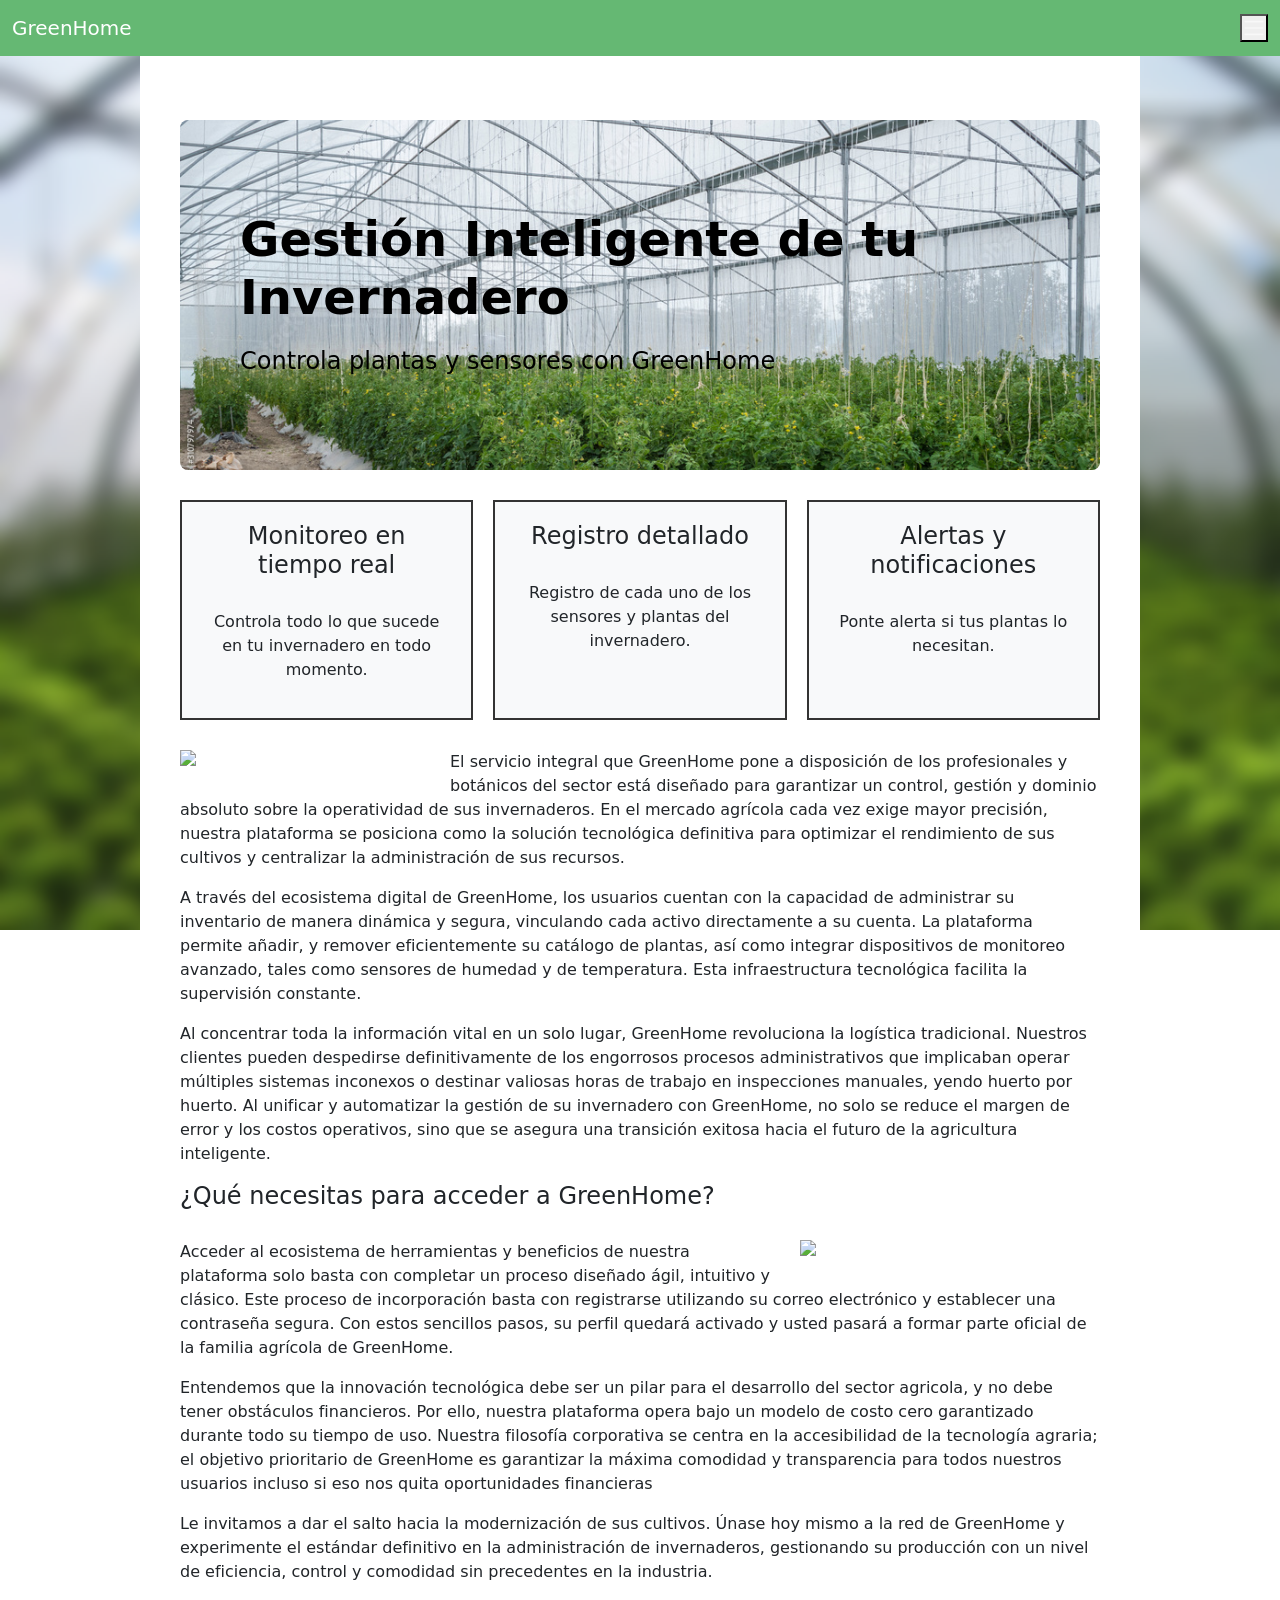
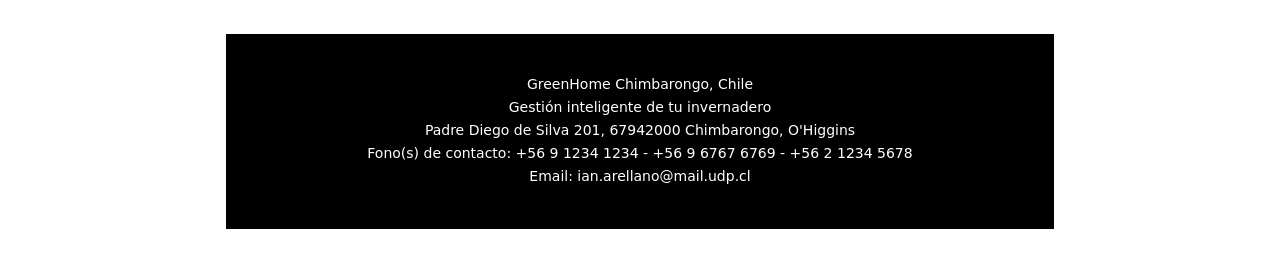
==== index.html @ ce672b44 "Estructura de carpetas actualizada y solucion de rutas" ====
<!DOCTYPE html>
<html lang="es">
<head>
    <meta charset="UTF-8">
    <title>GreenHome - Inicio</title>
    <link href="https://cdn.jsdelivr.net/npm/bootstrap@5.3.3/dist/css/bootstrap.min.css" rel="stylesheet">
    <link rel="stylesheet" href="style.css">
    <title>Imagen de Fondo</title>
    <link rel="stylesheet" href="style.css">
</head>
<body class="pagina_inicio">

    <header class="navbar navbar-dark bg-success barramagica">
        <div class="container-fluid">

        <a class="navbar-brand" href="../Pagina_Inicio/index.html">GreenHome</a>

        <button class="navbarr-toggler" type="button" data-bs-toggle="collapse" data-bs-target="#menudesplegable" aria-controls="menudesplegable" aria-expanded="false" id="menuhamburgesa" aria-label="Abrir menu desplegable">
            <span class="navbar-toggler-icon"></span>
        </button>

        <div div class="collapse navbar-collapse justify-content-end" id="menudesplegable">
        <ul class="navbar-nav">
            <li class="nav-item"> Ayuda </li>
            <li class="nav-item"> Contacto</li>
            <li class="nav-item"> <a href="../login/login.html">Iniciar Sesión</a></li>
            <li class="nav-item"> <a href="../Registro_Usuario/registro.html">Registrarme</a></li>
        </ul>
         </div>
        </div>
    </header>

<body class="pagina_registro">

    <div class="contenedor-principal">

        <header class="navbar..."> </header>

        <main class="texto">


            <section class="principal">

                <section class="hero-section container my-4 d-flex align-items-center">
                    <div class="p-4 p-md-5 text-black rounded-3 hero-content">
                        <h1 class="display-5 fw-bold mb-3">Gestión Inteligente de tu Invernadero</h1>
                        <p class="fs-4 mb-0">Controla plantas y sensores con GreenHome</p>
                    </div>
                </section>

            <div class="contenedor-caracteristicas">

                <div class="tarjeta-boton">
                    <h4>Monitoreo en tiempo real</h4>
                    <p>Controla todo lo que sucede en tu invernadero en todo momento.</p>
                </div>

                <div class="tarjeta-boton">
                <h4>Registro detallado</h4>
                <p>Registro de cada uno de los sensores y plantas del invernadero.</p>
                </div>

                <div class="tarjeta-boton">
                <h4>Alertas y notificaciones</h4>
                <p>Ponte alerta si tus plantas lo necesitan.</p>
                </div>

                </div>

                <p>
                    <img src="https://blog.veto.cl/wp-content/uploads/2020/11/Relay_A737050Kbig.jpg" class="imagen-1">
                    El servicio integral que GreenHome pone a disposición de los profesionales y botánicos del sector está diseñado
                    para garantizar un control, gestión y dominio absoluto sobre la operatividad de sus invernaderos. En el mercado agrícola
                    cada vez exige mayor precisión, nuestra plataforma se posiciona como la solución tecnológica definitiva para optimizar
                    el rendimiento de sus cultivos y centralizar la administración de sus recursos.
                </p>
                <p>
                    A través del ecosistema digital de GreenHome, los usuarios cuentan con la capacidad de administrar su inventario de manera 
                    dinámica y segura, vinculando cada activo directamente a su cuenta. La plataforma permite añadir, y remover 
                    eficientemente su catálogo de plantas, así como integrar dispositivos de monitoreo avanzado, tales como sensores de humedad 
                    y de temperatura. Esta infraestructura tecnológica facilita la supervisión constante.
                </p>
                <p>
                    Al concentrar toda la información vital en un solo lugar, GreenHome revoluciona la logística tradicional. Nuestros clientes 
                    pueden despedirse definitivamente de los engorrosos procesos administrativos que implicaban operar múltiples sistemas 
                    inconexos o destinar valiosas horas de trabajo en inspecciones manuales, yendo huerto por huerto. Al unificar y automatizar 
                    la gestión de su invernadero con GreenHome, no solo se reduce el margen de error y los costos operativos, sino que se 
                    asegura una transición exitosa hacia el futuro de la agricultura inteligente.
                </p>

                <h4>
                    ¿Qué necesitas para acceder a GreenHome?
                </h4>
                <p>
                    <img src="https://www.baksan.cl/wp-content/uploads/2025/03/1-3.png" class="imagen-3">
                    Acceder al ecosistema de herramientas y beneficios de nuestra plataforma solo basta con completar un proceso diseñado ágil, 
                    intuitivo y clásico. Este proceso de incorporación basta con registrarse utilizando su correo electrónico y establecer una contraseña segura.
                    Con estos sencillos pasos, su perfil quedará activado y usted pasará a formar parte oficial de la familia agrícola de GreenHome.
                </p>

                <p>
                    Entendemos que la innovación tecnológica debe ser un pilar para el desarrollo del sector agricola, y no debe tener obstáculos
                    financieros. Por ello, nuestra plataforma opera bajo un modelo de costo cero garantizado durante todo su tiempo de uso.
                    Nuestra filosofía corporativa se centra en la accesibilidad de la tecnología agraria; el objetivo prioritario de GreenHome es
                    garantizar la máxima comodidad y transparencia para todos nuestros usuarios incluso si eso nos quita oportunidades financieras
                </p>

                <p>
                    Le invitamos a dar el salto hacia la modernización de sus cultivos. Únase hoy mismo a la red de GreenHome y experimente el
                    estándar definitivo en la administración de invernaderos, gestionando su producción con un nivel de eficiencia, control y
                    comodidad sin precedentes en la industria.
                </p>

            </section>

             <div class="contenedor-secundario">
                <main class="texto2">

                    <p style="color: white">
                        GreenHome Chimbarongo, Chile
                    </p>
                    <p style="color: white">
                        Gestión inteligente de tu invernadero
                    </p>
                    <p style="color: white">
                        Padre Diego de Silva 201, 67942000 Chimbarongo, O'Higgins
                    </p>
                    <p style="color: white">
                        Fono(s) de contacto: +56 9 1234 1234 - +56 9 6767 6769 - +56 2 1234 5678
                    </p>
                    <p style="color: white">
                        Email: ian.arellano@mail.udp.cl
                    </p>

                </main>



                </div>

        </main>

    </div>

    <script src="..."></script>
</body>

     <script src="https://cdn.jsdelivr.net/npm/bootstrap@5.3.3/dist/js/bootstrap.bundle.min.js"></script>
     <script src= "index.js"></script>
</body>
</html>
---- style.css ----
*{
    margin: 0;
    padding: 0;
    box-sizing: border-box;
}

.barramagica{
    background-color: #65B873 !important;
}
.pagina_inicio{
    background-image: url(fondo.png);
    background-repeat: no-repeat; 
    background-position: center; 
    background-size: cover; 
    background-attachment: fixed; 
    min-height: 100vh; 
    margin: 0; 
}
.contenedor-principal {
    background-color: #ffffff;
    width: 90%;
    max-width: 1000px;
    margin: 0 auto;
    padding: 40px;
}

.principal {
    width: 100%;
}

h2{
    margin-bottom: 30px;
}
h4{
    margin-bottom: 30px;
}
.imagen-1 {
    width: 250px;
    height: auto;
    float: left;
    margin-right: 20px;
    margin-bottom: 10px;
    max-width: 50%;
}
.imagen-2 {
    width: 700px;
    height: auto;
    margin-right: 20px;
    margin-bottom: 10px;
    max-width: 50%;
}

.imagen-3 {
    width: 300px;
    height: auto;
    float: right;
    margin-left: 20px;
    margin-bottom: 10px;
    max-width: 50%;
}

.contenedor-caracteristicas {
    display: flex;
    gap: 20px;
    margin-top: 30px;
    justify-content: space-between;
    margin-bottom: 30px;
}

.tarjeta-boton {
    flex: 1;
    border: 2px solid #333;
    padding: 20px;
    text-align: center;
    background-color: #f8f9fa;
    cursor: pointer;
}

.tarjeta-boton:hover {
    background-color: #e2e6ea;
}

.contenedor-secundario {
    background-color: #000000;
    width: 90%;
    max-width: 900px;
    margin: 0 auto;
    padding: 40px;
    margin-top: 50px; 
    text-align: center;
}

.contenedor-secundario p {
    line-height: 1,2px;
    font-size: 14px;
    margin-bottom: 2px;
}
.hero-section {

    background: url('logo.jpg') no-repeat center center;
    background-size: cover;
    min-height: 350px;
    border-radius: 8px;
}
---- style.css ----
*{
    margin: 0;
    padding: 0;
    box-sizing: border-box;
}

.barramagica{
    background-color: #65B873 !important;
}
.pagina_inicio{
    background-image: url(fondo.png);
    background-repeat: no-repeat; 
    background-position: center; 
    background-size: cover; 
    background-attachment: fixed; 
    min-height: 100vh; 
    margin: 0; 
}
.contenedor-principal {
    background-color: #ffffff;
    width: 90%;
    max-width: 1000px;
    margin: 0 auto;
    padding: 40px;
}

.principal {
    width: 100%;
}

h2{
    margin-bottom: 30px;
}
h4{
    margin-bottom: 30px;
}
.imagen-1 {
    width: 250px;
    height: auto;
    float: left;
    margin-right: 20px;
    margin-bottom: 10px;
    max-width: 50%;
}
.imagen-2 {
    width: 700px;
    height: auto;
    margin-right: 20px;
    margin-bottom: 10px;
    max-width: 50%;
}

.imagen-3 {
    width: 300px;
    height: auto;
    float: right;
    margin-left: 20px;
    margin-bottom: 10px;
    max-width: 50%;
}

.contenedor-caracteristicas {
    display: flex;
    gap: 20px;
    margin-top: 30px;
    justify-content: space-between;
    margin-bottom: 30px;
}

.tarjeta-boton {
    flex: 1;
    border: 2px solid #333;
    padding: 20px;
    text-align: center;
    background-color: #f8f9fa;
    cursor: pointer;
}

.tarjeta-boton:hover {
    background-color: #e2e6ea;
}

.contenedor-secundario {
    background-color: #000000;
    width: 90%;
    max-width: 900px;
    margin: 0 auto;
    padding: 40px;
    margin-top: 50px; 
    text-align: center;
}

.contenedor-secundario p {
    line-height: 1,2px;
    font-size: 14px;
    margin-bottom: 2px;
}
.hero-section {

    background: url('logo.jpg') no-repeat center center;
    background-size: cover;
    min-height: 350px;
    border-radius: 8px;
}
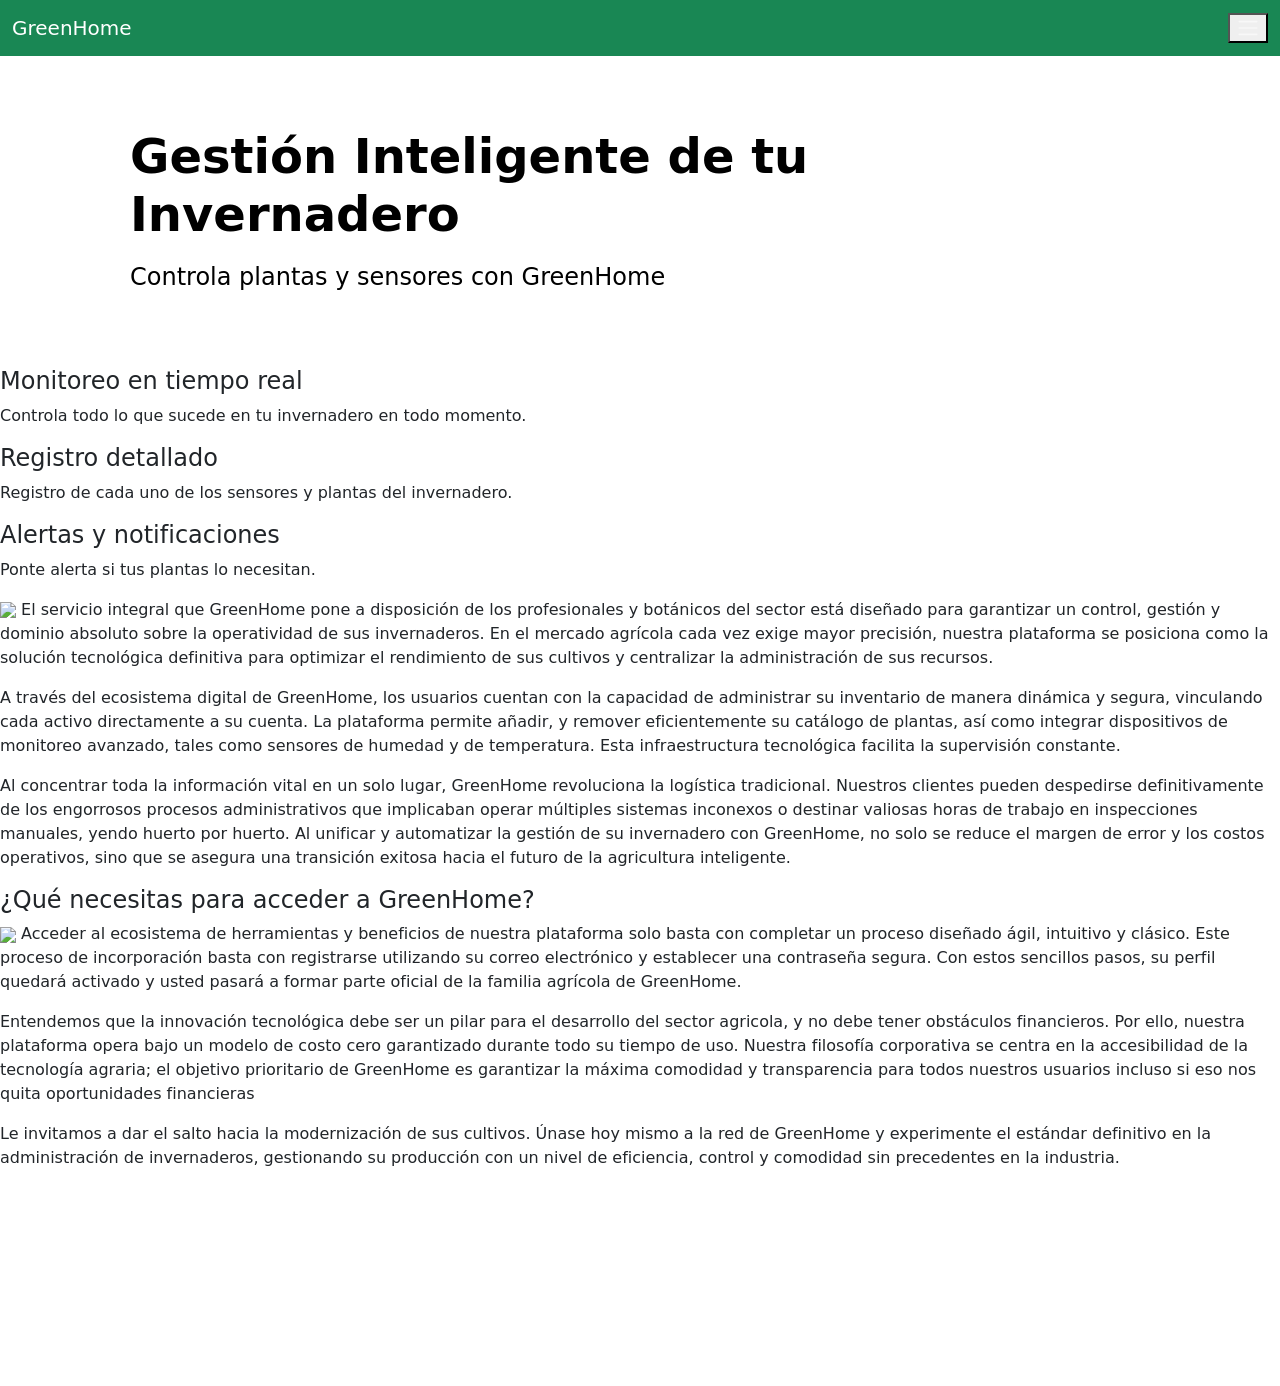
==== commit 25fffc1c: "Add initial HTML structure for GreenHome website" ====
--- a/index.html
+++ b/index.html
@@ -1,151 +1,151 @@
-<!DOCTYPE html>
-<html lang="es">
-<head>
-    <meta charset="UTF-8">
-    <title>GreenHome - Inicio</title>
-    <link href="https://cdn.jsdelivr.net/npm/bootstrap@5.3.3/dist/css/bootstrap.min.css" rel="stylesheet">
-    <link rel="stylesheet" href="style.css">
-    <title>Imagen de Fondo</title>
-    <link rel="stylesheet" href="style.css">
-</head>
-<body class="pagina_inicio">
-
-    <header class="navbar navbar-dark bg-success barramagica">
-        <div class="container-fluid">
-
-        <a class="navbar-brand" href="../Pagina_Inicio/index.html">GreenHome</a>
-
-        <button class="navbarr-toggler" type="button" data-bs-toggle="collapse" data-bs-target="#menudesplegable" aria-controls="menudesplegable" aria-expanded="false" id="menuhamburgesa" aria-label="Abrir menu desplegable">
-            <span class="navbar-toggler-icon"></span>
-        </button>
-
-        <div div class="collapse navbar-collapse justify-content-end" id="menudesplegable">
-        <ul class="navbar-nav">
-            <li class="nav-item"> Ayuda </li>
-            <li class="nav-item"> Contacto</li>
-            <li class="nav-item"> <a href="../login/login.html">Iniciar Sesión</a></li>
-            <li class="nav-item"> <a href="../Registro_Usuario/registro.html">Registrarme</a></li>
-        </ul>
-         </div>
-        </div>
-    </header>
-
-<body class="pagina_registro">
-
-    <div class="contenedor-principal">
-
-        <header class="navbar..."> </header>
-
-        <main class="texto">
-
-
-            <section class="principal">
-
-                <section class="hero-section container my-4 d-flex align-items-center">
-                    <div class="p-4 p-md-5 text-black rounded-3 hero-content">
-                        <h1 class="display-5 fw-bold mb-3">Gestión Inteligente de tu Invernadero</h1>
-                        <p class="fs-4 mb-0">Controla plantas y sensores con GreenHome</p>
-                    </div>
-                </section>
-
-            <div class="contenedor-caracteristicas">
-
-                <div class="tarjeta-boton">
-                    <h4>Monitoreo en tiempo real</h4>
-                    <p>Controla todo lo que sucede en tu invernadero en todo momento.</p>
-                </div>
-
-                <div class="tarjeta-boton">
-                <h4>Registro detallado</h4>
-                <p>Registro de cada uno de los sensores y plantas del invernadero.</p>
-                </div>
-
-                <div class="tarjeta-boton">
-                <h4>Alertas y notificaciones</h4>
-                <p>Ponte alerta si tus plantas lo necesitan.</p>
-                </div>
-
-                </div>
-
-                <p>
-                    <img src="https://blog.veto.cl/wp-content/uploads/2020/11/Relay_A737050Kbig.jpg" class="imagen-1">
-                    El servicio integral que GreenHome pone a disposición de los profesionales y botánicos del sector está diseñado
-                    para garantizar un control, gestión y dominio absoluto sobre la operatividad de sus invernaderos. En el mercado agrícola
-                    cada vez exige mayor precisión, nuestra plataforma se posiciona como la solución tecnológica definitiva para optimizar
-                    el rendimiento de sus cultivos y centralizar la administración de sus recursos.
-                </p>
-                <p>
-                    A través del ecosistema digital de GreenHome, los usuarios cuentan con la capacidad de administrar su inventario de manera 
-                    dinámica y segura, vinculando cada activo directamente a su cuenta. La plataforma permite añadir, y remover 
-                    eficientemente su catálogo de plantas, así como integrar dispositivos de monitoreo avanzado, tales como sensores de humedad 
-                    y de temperatura. Esta infraestructura tecnológica facilita la supervisión constante.
-                </p>
-                <p>
-                    Al concentrar toda la información vital en un solo lugar, GreenHome revoluciona la logística tradicional. Nuestros clientes 
-                    pueden despedirse definitivamente de los engorrosos procesos administrativos que implicaban operar múltiples sistemas 
-                    inconexos o destinar valiosas horas de trabajo en inspecciones manuales, yendo huerto por huerto. Al unificar y automatizar 
-                    la gestión de su invernadero con GreenHome, no solo se reduce el margen de error y los costos operativos, sino que se 
-                    asegura una transición exitosa hacia el futuro de la agricultura inteligente.
-                </p>
-
-                <h4>
-                    ¿Qué necesitas para acceder a GreenHome?
-                </h4>
-                <p>
-                    <img src="https://www.baksan.cl/wp-content/uploads/2025/03/1-3.png" class="imagen-3">
-                    Acceder al ecosistema de herramientas y beneficios de nuestra plataforma solo basta con completar un proceso diseñado ágil, 
-                    intuitivo y clásico. Este proceso de incorporación basta con registrarse utilizando su correo electrónico y establecer una contraseña segura.
-                    Con estos sencillos pasos, su perfil quedará activado y usted pasará a formar parte oficial de la familia agrícola de GreenHome.
-                </p>
-
-                <p>
-                    Entendemos que la innovación tecnológica debe ser un pilar para el desarrollo del sector agricola, y no debe tener obstáculos
-                    financieros. Por ello, nuestra plataforma opera bajo un modelo de costo cero garantizado durante todo su tiempo de uso.
-                    Nuestra filosofía corporativa se centra en la accesibilidad de la tecnología agraria; el objetivo prioritario de GreenHome es
-                    garantizar la máxima comodidad y transparencia para todos nuestros usuarios incluso si eso nos quita oportunidades financieras
-                </p>
-
-                <p>
-                    Le invitamos a dar el salto hacia la modernización de sus cultivos. Únase hoy mismo a la red de GreenHome y experimente el
-                    estándar definitivo en la administración de invernaderos, gestionando su producción con un nivel de eficiencia, control y
-                    comodidad sin precedentes en la industria.
-                </p>
-
-            </section>
-
-             <div class="contenedor-secundario">
-                <main class="texto2">
-
-                    <p style="color: white">
-                        GreenHome Chimbarongo, Chile
-                    </p>
-                    <p style="color: white">
-                        Gestión inteligente de tu invernadero
-                    </p>
-                    <p style="color: white">
-                        Padre Diego de Silva 201, 67942000 Chimbarongo, O'Higgins
-                    </p>
-                    <p style="color: white">
-                        Fono(s) de contacto: +56 9 1234 1234 - +56 9 6767 6769 - +56 2 1234 5678
-                    </p>
-                    <p style="color: white">
-                        Email: ian.arellano@mail.udp.cl
-                    </p>
-
-                </main>
-
-
-
-                </div>
-
-        </main>
-
-    </div>
-
-    <script src="..."></script>
-</body>
-
-     <script src="https://cdn.jsdelivr.net/npm/bootstrap@5.3.3/dist/js/bootstrap.bundle.min.js"></script>
-     <script src= "index.js"></script>
-</body>
-</html>
+<!DOCTYPE html>
+<html lang="es">
+<head>
+    <meta charset="UTF-8">
+    <title>GreenHome - Inicio</title>
+    <link href="https://cdn.jsdelivr.net/npm/bootstrap@5.3.3/dist/css/bootstrap.min.css" rel="stylesheet">
+    <link rel="stylesheet" href="style.css">
+    <title>Imagen de Fondo</title>
+    <link rel="stylesheet" href="style.css">
+</head>
+<body class="pagina_inicio">
+
+    <header class="navbar navbar-dark bg-success barramagica">
+        <div class="container-fluid">
+
+        <a class="navbar-brand" href="../Pagina_Inicio/index.html">GreenHome</a>
+
+        <button class="navbarr-toggler" type="button" data-bs-toggle="collapse" data-bs-target="#menudesplegable" aria-controls="menudesplegable" aria-expanded="false" id="menuhamburgesa" aria-label="Abrir menu desplegable">
+            <span class="navbar-toggler-icon"></span>
+        </button>
+
+        <div div class="collapse navbar-collapse justify-content-end" id="menudesplegable">
+        <ul class="navbar-nav">
+            <li class="nav-item"> Ayuda </li>
+            <li class="nav-item"> Contacto</li>
+            <li class="nav-item"> <a href="../login/login.html">Iniciar Sesión</a></li>
+            <li class="nav-item"> <a href="../Registro_Usuario/registro.html">Registrarme</a></li>
+        </ul>
+         </div>
+        </div>
+    </header>
+
+<body class="pagina_registro">
+
+    <div class="contenedor-principal">
+
+        <header class="navbar..."> </header>
+
+        <main class="texto">
+
+
+            <section class="principal">
+
+                <section class="hero-section container my-4 d-flex align-items-center">
+                    <div class="p-4 p-md-5 text-black rounded-3 hero-content">
+                        <h1 class="display-5 fw-bold mb-3">Gestión Inteligente de tu Invernadero</h1>
+                        <p class="fs-4 mb-0">Controla plantas y sensores con GreenHome</p>
+                    </div>
+                </section>
+
+            <div class="contenedor-caracteristicas">
+
+                <div class="tarjeta-boton">
+                    <h4>Monitoreo en tiempo real</h4>
+                    <p>Controla todo lo que sucede en tu invernadero en todo momento.</p>
+                </div>
+
+                <div class="tarjeta-boton">
+                <h4>Registro detallado</h4>
+                <p>Registro de cada uno de los sensores y plantas del invernadero.</p>
+                </div>
+
+                <div class="tarjeta-boton">
+                <h4>Alertas y notificaciones</h4>
+                <p>Ponte alerta si tus plantas lo necesitan.</p>
+                </div>
+
+                </div>
+
+                <p>
+                    <img src="https://blog.veto.cl/wp-content/uploads/2020/11/Relay_A737050Kbig.jpg" class="imagen-1">
+                    El servicio integral que GreenHome pone a disposición de los profesionales y botánicos del sector está diseñado
+                    para garantizar un control, gestión y dominio absoluto sobre la operatividad de sus invernaderos. En el mercado agrícola
+                    cada vez exige mayor precisión, nuestra plataforma se posiciona como la solución tecnológica definitiva para optimizar
+                    el rendimiento de sus cultivos y centralizar la administración de sus recursos.
+                </p>
+                <p>
+                    A través del ecosistema digital de GreenHome, los usuarios cuentan con la capacidad de administrar su inventario de manera 
+                    dinámica y segura, vinculando cada activo directamente a su cuenta. La plataforma permite añadir, y remover 
+                    eficientemente su catálogo de plantas, así como integrar dispositivos de monitoreo avanzado, tales como sensores de humedad 
+                    y de temperatura. Esta infraestructura tecnológica facilita la supervisión constante.
+                </p>
+                <p>
+                    Al concentrar toda la información vital en un solo lugar, GreenHome revoluciona la logística tradicional. Nuestros clientes 
+                    pueden despedirse definitivamente de los engorrosos procesos administrativos que implicaban operar múltiples sistemas 
+                    inconexos o destinar valiosas horas de trabajo en inspecciones manuales, yendo huerto por huerto. Al unificar y automatizar 
+                    la gestión de su invernadero con GreenHome, no solo se reduce el margen de error y los costos operativos, sino que se 
+                    asegura una transición exitosa hacia el futuro de la agricultura inteligente.
+                </p>
+
+                <h4>
+                    ¿Qué necesitas para acceder a GreenHome?
+                </h4>
+                <p>
+                    <img src="https://www.baksan.cl/wp-content/uploads/2025/03/1-3.png" class="imagen-3">
+                    Acceder al ecosistema de herramientas y beneficios de nuestra plataforma solo basta con completar un proceso diseñado ágil, 
+                    intuitivo y clásico. Este proceso de incorporación basta con registrarse utilizando su correo electrónico y establecer una contraseña segura.
+                    Con estos sencillos pasos, su perfil quedará activado y usted pasará a formar parte oficial de la familia agrícola de GreenHome.
+                </p>
+
+                <p>
+                    Entendemos que la innovación tecnológica debe ser un pilar para el desarrollo del sector agricola, y no debe tener obstáculos
+                    financieros. Por ello, nuestra plataforma opera bajo un modelo de costo cero garantizado durante todo su tiempo de uso.
+                    Nuestra filosofía corporativa se centra en la accesibilidad de la tecnología agraria; el objetivo prioritario de GreenHome es
+                    garantizar la máxima comodidad y transparencia para todos nuestros usuarios incluso si eso nos quita oportunidades financieras
+                </p>
+
+                <p>
+                    Le invitamos a dar el salto hacia la modernización de sus cultivos. Únase hoy mismo a la red de GreenHome y experimente el
+                    estándar definitivo en la administración de invernaderos, gestionando su producción con un nivel de eficiencia, control y
+                    comodidad sin precedentes en la industria.
+                </p>
+
+            </section>
+
+             <div class="contenedor-secundario">
+                <main class="texto2">
+
+                    <p style="color: white">
+                        GreenHome Chimbarongo, Chile
+                    </p>
+                    <p style="color: white">
+                        Gestión inteligente de tu invernadero
+                    </p>
+                    <p style="color: white">
+                        Padre Diego de Silva 201, 67942000 Chimbarongo, O'Higgins
+                    </p>
+                    <p style="color: white">
+                        Fono(s) de contacto: +56 9 1234 1234 - +56 9 6767 6769 - +56 2 1234 5678
+                    </p>
+                    <p style="color: white">
+                        Email: ian.arellano@mail.udp.cl
+                    </p>
+
+                </main>
+
+
+
+                </div>
+
+        </main>
+
+    </div>
+
+    <script src="..."></script>
+</body>
+
+     <script src="https://cdn.jsdelivr.net/npm/bootstrap@5.3.3/dist/js/bootstrap.bundle.min.js"></script>
+     <script src= "index.js"></script>
+</body>
+</html>
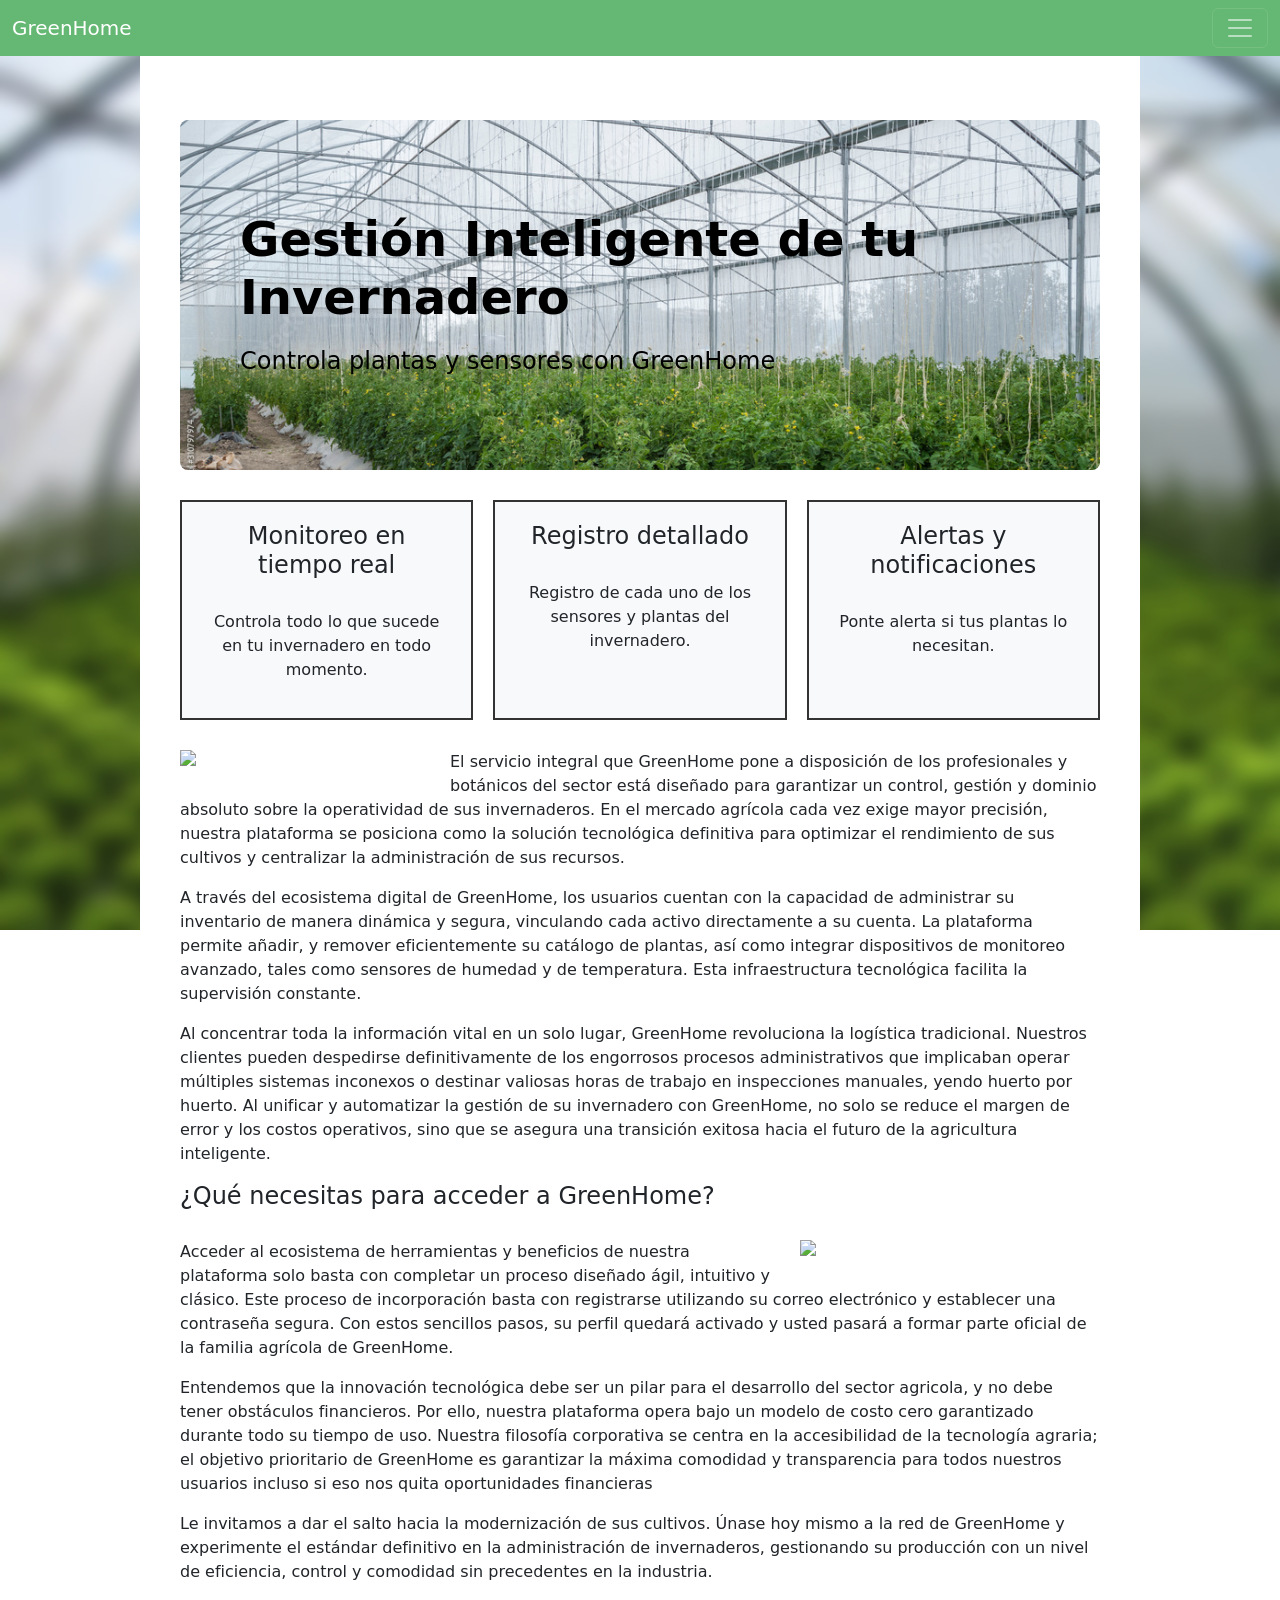
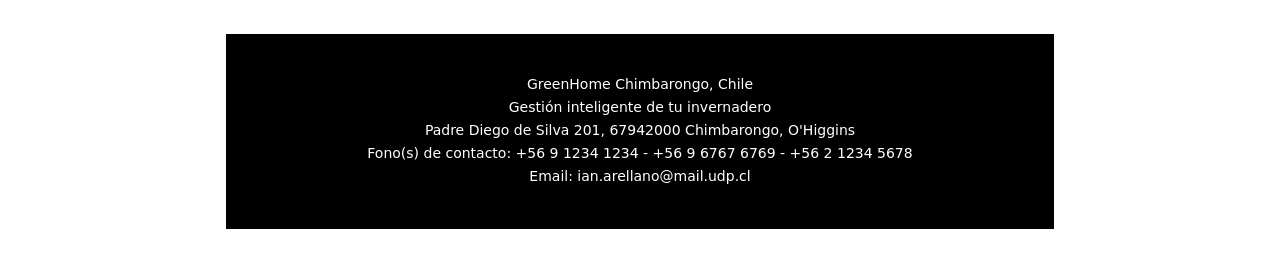
==== commit 46f8aff7: "Corrige navbar-toggler y links del logo y cerrar sesion" ====
--- a/index.html
+++ b/index.html
@@ -13,13 +13,13 @@
     <header class="navbar navbar-dark bg-success barramagica">
         <div class="container-fluid">
 
-        <a class="navbar-brand" href="../Pagina_Inicio/index.html">GreenHome</a>
+        <a class="navbar-brand" href="index.html">GreenHome</a>
 
-        <button class="navbarr-toggler" type="button" data-bs-toggle="collapse" data-bs-target="#menudesplegable" aria-controls="menudesplegable" aria-expanded="false" id="menuhamburgesa" aria-label="Abrir menu desplegable">
+        <button class="navbar-toggler" type="button" data-bs-toggle="collapse" data-bs-target="#menudesplegable" aria-controls="menudesplegable" aria-expanded="false" id="menuhamburgesa" aria-label="Abrir menu desplegable">
             <span class="navbar-toggler-icon"></span>
         </button>
 
-        <div div class="collapse navbar-collapse justify-content-end" id="menudesplegable">
+        <div class="collapse navbar-collapse justify-content-end" id="menudesplegable">
         <ul class="navbar-nav">
             <li class="nav-item"> Ayuda </li>
             <li class="nav-item"> Contacto</li>
--- a/style.css
+++ b/style.css
@@ -0,0 +1,104 @@
+*{
+    margin: 0;
+    padding: 0;
+    box-sizing: border-box;
+}
+
+.barramagica{
+    background-color: #65B873 !important;
+}
+.pagina_inicio{
+    background-image: url(fondo.png);
+    background-repeat: no-repeat; 
+    background-position: center; 
+    background-size: cover; 
+    background-attachment: fixed; 
+    min-height: 100vh; 
+    margin: 0; 
+}
+.contenedor-principal {
+    background-color: #ffffff;
+    width: 90%;
+    max-width: 1000px;
+    margin: 0 auto;
+    padding: 40px;
+}
+
+.principal {
+    width: 100%;
+}
+
+h2{
+    margin-bottom: 30px;
+}
+h4{
+    margin-bottom: 30px;
+}
+.imagen-1 {
+    width: 250px;
+    height: auto;
+    float: left;
+    margin-right: 20px;
+    margin-bottom: 10px;
+    max-width: 50%;
+}
+.imagen-2 {
+    width: 700px;
+    height: auto;
+    margin-right: 20px;
+    margin-bottom: 10px;
+    max-width: 50%;
+}
+
+.imagen-3 {
+    width: 300px;
+    height: auto;
+    float: right;
+    margin-left: 20px;
+    margin-bottom: 10px;
+    max-width: 50%;
+}
+
+.contenedor-caracteristicas {
+    display: flex;
+    gap: 20px;
+    margin-top: 30px;
+    justify-content: space-between;
+    margin-bottom: 30px;
+}
+
+.tarjeta-boton {
+    flex: 1;
+    border: 2px solid #333;
+    padding: 20px;
+    text-align: center;
+    background-color: #f8f9fa;
+    cursor: pointer;
+}
+
+.tarjeta-boton:hover {
+    background-color: #e2e6ea;
+}
+
+.contenedor-secundario {
+    background-color: #000000;
+    width: 90%;
+    max-width: 900px;
+    margin: 0 auto;
+    padding: 40px;
+    margin-top: 50px; 
+    text-align: center;
+}
+
+.contenedor-secundario p {
+    line-height: 1,2px;
+    font-size: 14px;
+    margin-bottom: 2px;
+}
+.hero-section {
+
+    background: url('logo.jpg') no-repeat center center;
+    background-size: cover;
+    min-height: 350px;
+    border-radius: 8px;
+}
--- a/style.css
+++ b/style.css
@@ -0,0 +1,104 @@
+*{
+    margin: 0;
+    padding: 0;
+    box-sizing: border-box;
+}
+
+.barramagica{
+    background-color: #65B873 !important;
+}
+.pagina_inicio{
+    background-image: url(fondo.png);
+    background-repeat: no-repeat; 
+    background-position: center; 
+    background-size: cover; 
+    background-attachment: fixed; 
+    min-height: 100vh; 
+    margin: 0; 
+}
+.contenedor-principal {
+    background-color: #ffffff;
+    width: 90%;
+    max-width: 1000px;
+    margin: 0 auto;
+    padding: 40px;
+}
+
+.principal {
+    width: 100%;
+}
+
+h2{
+    margin-bottom: 30px;
+}
+h4{
+    margin-bottom: 30px;
+}
+.imagen-1 {
+    width: 250px;
+    height: auto;
+    float: left;
+    margin-right: 20px;
+    margin-bottom: 10px;
+    max-width: 50%;
+}
+.imagen-2 {
+    width: 700px;
+    height: auto;
+    margin-right: 20px;
+    margin-bottom: 10px;
+    max-width: 50%;
+}
+
+.imagen-3 {
+    width: 300px;
+    height: auto;
+    float: right;
+    margin-left: 20px;
+    margin-bottom: 10px;
+    max-width: 50%;
+}
+
+.contenedor-caracteristicas {
+    display: flex;
+    gap: 20px;
+    margin-top: 30px;
+    justify-content: space-between;
+    margin-bottom: 30px;
+}
+
+.tarjeta-boton {
+    flex: 1;
+    border: 2px solid #333;
+    padding: 20px;
+    text-align: center;
+    background-color: #f8f9fa;
+    cursor: pointer;
+}
+
+.tarjeta-boton:hover {
+    background-color: #e2e6ea;
+}
+
+.contenedor-secundario {
+    background-color: #000000;
+    width: 90%;
+    max-width: 900px;
+    margin: 0 auto;
+    padding: 40px;
+    margin-top: 50px; 
+    text-align: center;
+}
+
+.contenedor-secundario p {
+    line-height: 1,2px;
+    font-size: 14px;
+    margin-bottom: 2px;
+}
+.hero-section {
+
+    background: url('logo.jpg') no-repeat center center;
+    background-size: cover;
+    min-height: 350px;
+    border-radius: 8px;
+}
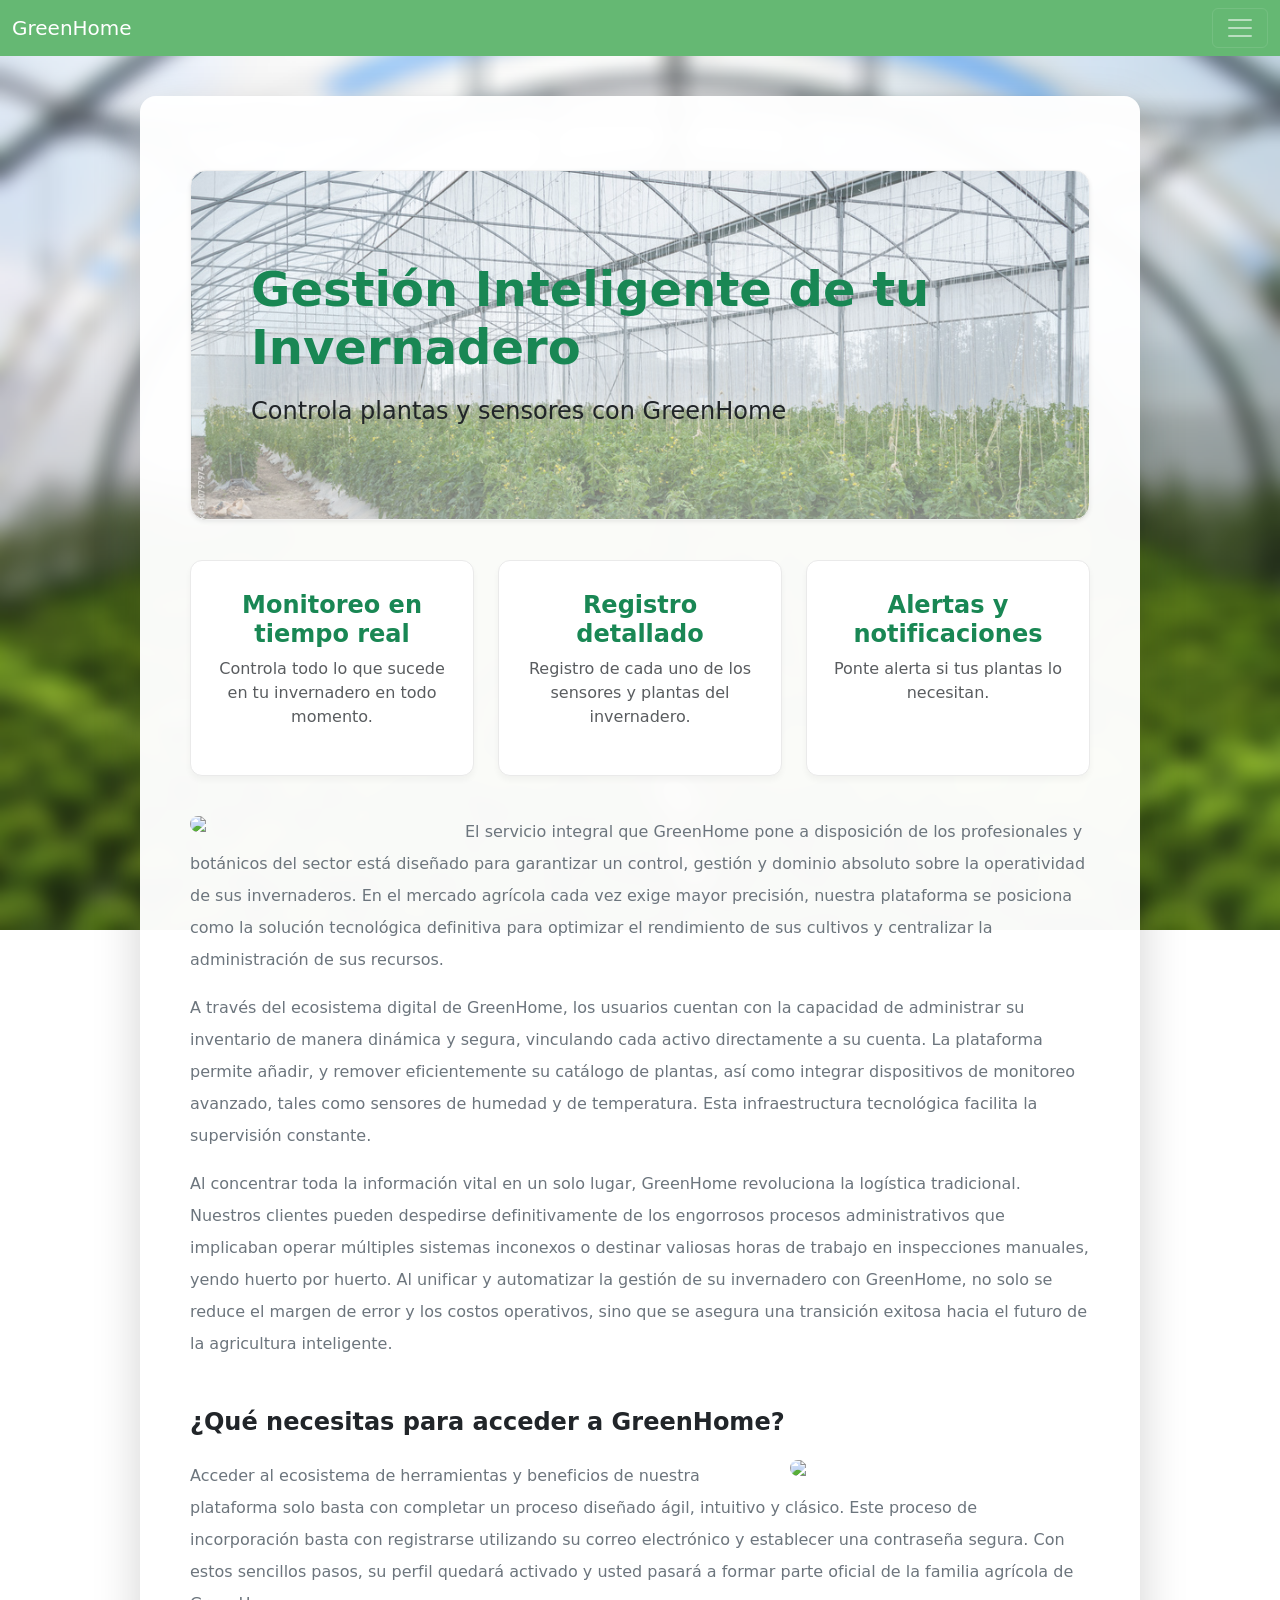
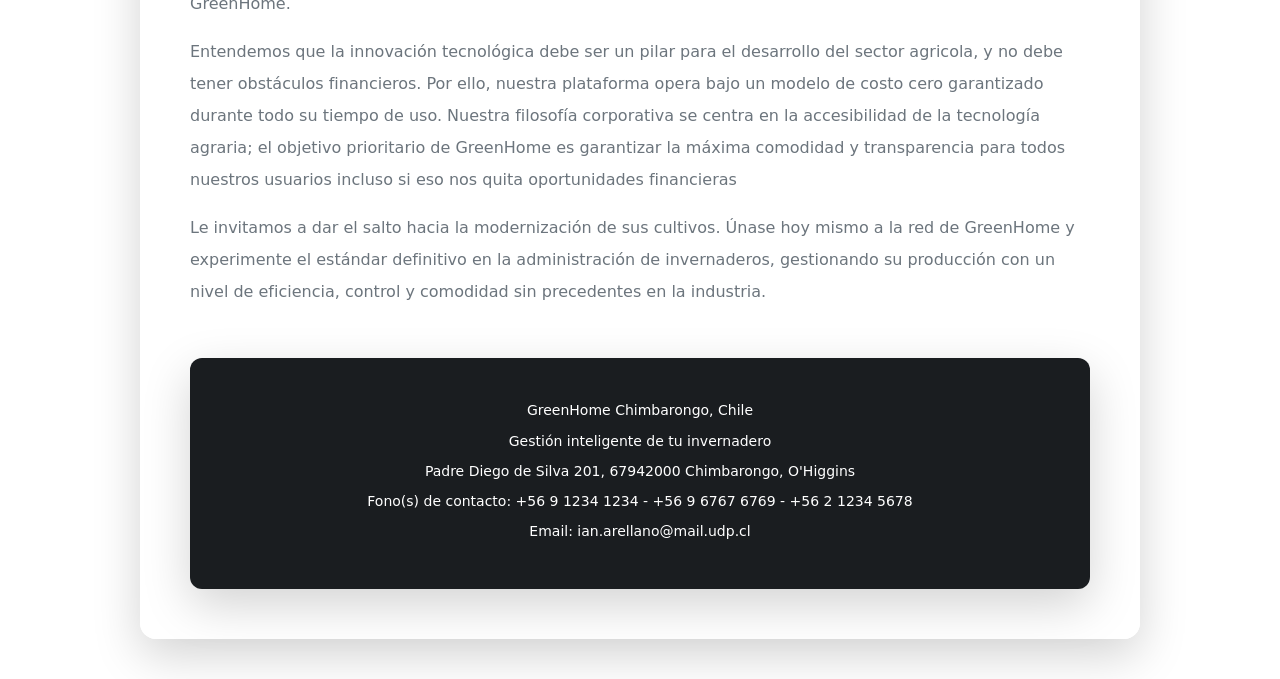
==== commit ed1a27d8: "Refactor index.html for improved structure and styling" ====
--- a/index.html
+++ b/index.html
@@ -32,7 +32,7 @@
 
 <body class="pagina_registro">
 
-    <div class="contenedor-principal">
+    <div class="contenedor-principal shadow-lg">
 
         <header class="navbar..."> </header>
 
@@ -41,46 +41,46 @@
 
             <section class="principal">
 
-                <section class="hero-section container my-4 d-flex align-items-center">
+                <section class="hero-section container my-4 d-flex align-items-center shadow-sm">
                     <div class="p-4 p-md-5 text-black rounded-3 hero-content">
-                        <h1 class="display-5 fw-bold mb-3">Gestión Inteligente de tu Invernadero</h1>
-                        <p class="fs-4 mb-0">Controla plantas y sensores con GreenHome</p>
+                        <h1 class="display-5 fw-bold mb-3 text-success">Gestión Inteligente de tu Invernadero</h1>
+                        <p class="fs-4 mb-0 text-dark fw-medium">Controla plantas y sensores con GreenHome</p>
                     </div>
                 </section>
 
             <div class="contenedor-caracteristicas">
 
                 <div class="tarjeta-boton">
-                    <h4>Monitoreo en tiempo real</h4>
-                    <p>Controla todo lo que sucede en tu invernadero en todo momento.</p>
+                    <h4 class="text-success fw-bold">Monitoreo en tiempo real</h4>
+                    <p class="text-muted">Controla todo lo que sucede en tu invernadero en todo momento.</p>
                 </div>
 
                 <div class="tarjeta-boton">
-                <h4>Registro detallado</h4>
-                <p>Registro de cada uno de los sensores y plantas del invernadero.</p>
+                <h4 class="text-success fw-bold">Registro detallado</h4>
+                <p class="text-muted">Registro de cada uno de los sensores y plantas del invernadero.</p>
                 </div>
 
                 <div class="tarjeta-boton">
-                <h4>Alertas y notificaciones</h4>
-                <p>Ponte alerta si tus plantas lo necesitan.</p>
+                <h4 class="text-success fw-bold">Alertas y notificaciones</h4>
+                <p class="text-muted">Ponte alerta si tus plantas lo necesitan.</p>
                 </div>
 
                 </div>
 
-                <p>
+                <p class="lh-lg text-secondary">
                     <img src="https://blog.veto.cl/wp-content/uploads/2020/11/Relay_A737050Kbig.jpg" class="imagen-1">
                     El servicio integral que GreenHome pone a disposición de los profesionales y botánicos del sector está diseñado
                     para garantizar un control, gestión y dominio absoluto sobre la operatividad de sus invernaderos. En el mercado agrícola
                     cada vez exige mayor precisión, nuestra plataforma se posiciona como la solución tecnológica definitiva para optimizar
                     el rendimiento de sus cultivos y centralizar la administración de sus recursos.
                 </p>
-                <p>
+                <p class="lh-lg text-secondary">
                     A través del ecosistema digital de GreenHome, los usuarios cuentan con la capacidad de administrar su inventario de manera 
                     dinámica y segura, vinculando cada activo directamente a su cuenta. La plataforma permite añadir, y remover 
                     eficientemente su catálogo de plantas, así como integrar dispositivos de monitoreo avanzado, tales como sensores de humedad 
                     y de temperatura. Esta infraestructura tecnológica facilita la supervisión constante.
                 </p>
-                <p>
+                <p class="lh-lg text-secondary">
                     Al concentrar toda la información vital en un solo lugar, GreenHome revoluciona la logística tradicional. Nuestros clientes 
                     pueden despedirse definitivamente de los engorrosos procesos administrativos que implicaban operar múltiples sistemas 
                     inconexos o destinar valiosas horas de trabajo en inspecciones manuales, yendo huerto por huerto. Al unificar y automatizar 
@@ -88,24 +88,24 @@
                     asegura una transición exitosa hacia el futuro de la agricultura inteligente.
                 </p>
 
-                <h4>
+                <h4 class="fw-bold mt-5 mb-4 text-dark">
                     ¿Qué necesitas para acceder a GreenHome?
                 </h4>
-                <p>
+                <p class="lh-lg text-secondary">
                     <img src="https://www.baksan.cl/wp-content/uploads/2025/03/1-3.png" class="imagen-3">
                     Acceder al ecosistema de herramientas y beneficios de nuestra plataforma solo basta con completar un proceso diseñado ágil, 
                     intuitivo y clásico. Este proceso de incorporación basta con registrarse utilizando su correo electrónico y establecer una contraseña segura.
                     Con estos sencillos pasos, su perfil quedará activado y usted pasará a formar parte oficial de la familia agrícola de GreenHome.
                 </p>
 
-                <p>
+                <p class="lh-lg text-secondary">
                     Entendemos que la innovación tecnológica debe ser un pilar para el desarrollo del sector agricola, y no debe tener obstáculos
                     financieros. Por ello, nuestra plataforma opera bajo un modelo de costo cero garantizado durante todo su tiempo de uso.
                     Nuestra filosofía corporativa se centra en la accesibilidad de la tecnología agraria; el objetivo prioritario de GreenHome es
                     garantizar la máxima comodidad y transparencia para todos nuestros usuarios incluso si eso nos quita oportunidades financieras
                 </p>
 
-                <p>
+                <p class="lh-lg text-secondary">
                     Le invitamos a dar el salto hacia la modernización de sus cultivos. Únase hoy mismo a la red de GreenHome y experimente el
                     estándar definitivo en la administración de invernaderos, gestionando su producción con un nivel de eficiencia, control y
                     comodidad sin precedentes en la industria.
@@ -113,7 +113,7 @@
 
             </section>
 
-             <div class="contenedor-secundario">
+             <div class="contenedor-secundario shadow-lg">
                 <main class="texto2">
 
                     <p style="color: white">
--- a/style.css
+++ b/style.css
@@ -1,13 +1,15 @@
-*{
+* {
     margin: 0;
     padding: 0;
     box-sizing: border-box;
+    font-family: 'Segoe UI', system-ui, -apple-system, sans-serif;
 }
 
-.barramagica{
+.barramagica {
     background-color: #65B873 !important;
 }
-.pagina_inicio{
+
+.pagina_inicio {
     background-image: url(fondo.png);
     background-repeat: no-repeat; 
     background-position: center; 
@@ -16,89 +18,97 @@
     min-height: 100vh; 
     margin: 0; 
 }
+
 .contenedor-principal {
-    background-color: #ffffff;
+    background-color: rgba(255, 255, 255, 0.97);
     width: 90%;
     max-width: 1000px;
-    margin: 0 auto;
-    padding: 40px;
+    margin: 40px auto;
+    padding: 50px;
+    border-radius: 16px;
 }
 
 .principal {
     width: 100%;
 }
 
-h2{
-    margin-bottom: 30px;
-}
-h4{
-    margin-bottom: 30px;
-}
 .imagen-1 {
     width: 250px;
     height: auto;
     float: left;
-    margin-right: 20px;
-    margin-bottom: 10px;
+    margin-right: 25px;
+    margin-bottom: 15px;
     max-width: 50%;
+    border-radius: 12px;
 }
+
 .imagen-2 {
     width: 700px;
     height: auto;
     margin-right: 20px;
     margin-bottom: 10px;
     max-width: 50%;
+    border-radius: 12px;
 }
 
 .imagen-3 {
     width: 300px;
     height: auto;
     float: right;
-    margin-left: 20px;
-    margin-bottom: 10px;
+    margin-left: 25px;
+    margin-bottom: 15px;
     max-width: 50%;
+    border-radius: 12px;
 }
 
 .contenedor-caracteristicas {
     display: flex;
-    gap: 20px;
-    margin-top: 30px;
+    gap: 24px;
+    margin-top: 40px;
     justify-content: space-between;
-    margin-bottom: 30px;
+    margin-bottom: 40px;
 }
 
 .tarjeta-boton {
     flex: 1;
-    border: 2px solid #333;
-    padding: 20px;
+    border: 1px solid #eaeaea;
+    padding: 30px 20px;
     text-align: center;
-    background-color: #f8f9fa;
+    background-color: #ffffff;
+    border-radius: 12px;
     cursor: pointer;
+    box-shadow: 0 4px 6px rgba(0,0,0,0.04);
+    transition: all 0.3s ease;
 }
 
 .tarjeta-boton:hover {
-    background-color: #e2e6ea;
+    transform: translateY(-5px);
+    box-shadow: 0 10px 20px rgba(0,0,0,0.1);
+    border-color: #65B873;
 }
 
 .contenedor-secundario {
-    background-color: #000000;
-    width: 90%;
-    max-width: 900px;
-    margin: 0 auto;
+    background-color: #1a1d20;
+    width: 100%;
+    border-radius: 12px;
+    margin: 50px auto 0;
     padding: 40px;
-    margin-top: 50px; 
     text-align: center;
 }
 
 .contenedor-secundario p {
-    line-height: 1,2px;
+    line-height: 1.8;
     font-size: 14px;
-    margin-bottom: 2px;
+    margin-bottom: 5px;
 }
+
 .hero-section {
-
-    background: url('logo.jpg') no-repeat center center;
+    background: linear-gradient(rgba(255, 255, 255, 0.1), rgba(255, 255, 255, 0.5)), url('logo.jpg') no-repeat center center;
     background-size: cover;
     min-height: 350px;
-    border-radius: 8px;
+    border-radius: 16px;
+    border: 1px solid #f0f0f0;
 }
+.hero-content {
+    background: transparent;
+}
--- a/style.css
+++ b/style.css
@@ -1,13 +1,15 @@
-*{
+* {
     margin: 0;
     padding: 0;
     box-sizing: border-box;
+    font-family: 'Segoe UI', system-ui, -apple-system, sans-serif;
 }
 
-.barramagica{
+.barramagica {
     background-color: #65B873 !important;
 }
-.pagina_inicio{
+
+.pagina_inicio {
     background-image: url(fondo.png);
     background-repeat: no-repeat; 
     background-position: center; 
@@ -16,89 +18,97 @@
     min-height: 100vh; 
     margin: 0; 
 }
+
 .contenedor-principal {
-    background-color: #ffffff;
+    background-color: rgba(255, 255, 255, 0.97);
     width: 90%;
     max-width: 1000px;
-    margin: 0 auto;
-    padding: 40px;
+    margin: 40px auto;
+    padding: 50px;
+    border-radius: 16px;
 }
 
 .principal {
     width: 100%;
 }
 
-h2{
-    margin-bottom: 30px;
-}
-h4{
-    margin-bottom: 30px;
-}
 .imagen-1 {
     width: 250px;
     height: auto;
     float: left;
-    margin-right: 20px;
-    margin-bottom: 10px;
+    margin-right: 25px;
+    margin-bottom: 15px;
     max-width: 50%;
+    border-radius: 12px;
 }
+
 .imagen-2 {
     width: 700px;
     height: auto;
     margin-right: 20px;
     margin-bottom: 10px;
     max-width: 50%;
+    border-radius: 12px;
 }
 
 .imagen-3 {
     width: 300px;
     height: auto;
     float: right;
-    margin-left: 20px;
-    margin-bottom: 10px;
+    margin-left: 25px;
+    margin-bottom: 15px;
     max-width: 50%;
+    border-radius: 12px;
 }
 
 .contenedor-caracteristicas {
     display: flex;
-    gap: 20px;
-    margin-top: 30px;
+    gap: 24px;
+    margin-top: 40px;
     justify-content: space-between;
-    margin-bottom: 30px;
+    margin-bottom: 40px;
 }
 
 .tarjeta-boton {
     flex: 1;
-    border: 2px solid #333;
-    padding: 20px;
+    border: 1px solid #eaeaea;
+    padding: 30px 20px;
     text-align: center;
-    background-color: #f8f9fa;
+    background-color: #ffffff;
+    border-radius: 12px;
     cursor: pointer;
+    box-shadow: 0 4px 6px rgba(0,0,0,0.04);
+    transition: all 0.3s ease;
 }
 
 .tarjeta-boton:hover {
-    background-color: #e2e6ea;
+    transform: translateY(-5px);
+    box-shadow: 0 10px 20px rgba(0,0,0,0.1);
+    border-color: #65B873;
 }
 
 .contenedor-secundario {
-    background-color: #000000;
-    width: 90%;
-    max-width: 900px;
-    margin: 0 auto;
+    background-color: #1a1d20;
+    width: 100%;
+    border-radius: 12px;
+    margin: 50px auto 0;
     padding: 40px;
-    margin-top: 50px; 
     text-align: center;
 }
 
 .contenedor-secundario p {
-    line-height: 1,2px;
+    line-height: 1.8;
     font-size: 14px;
-    margin-bottom: 2px;
+    margin-bottom: 5px;
 }
+
 .hero-section {
-
-    background: url('logo.jpg') no-repeat center center;
+    background: linear-gradient(rgba(255, 255, 255, 0.1), rgba(255, 255, 255, 0.5)), url('logo.jpg') no-repeat center center;
     background-size: cover;
     min-height: 350px;
-    border-radius: 8px;
+    border-radius: 16px;
+    border: 1px solid #f0f0f0;
 }
+.hero-content {
+    background: transparent;
+}
